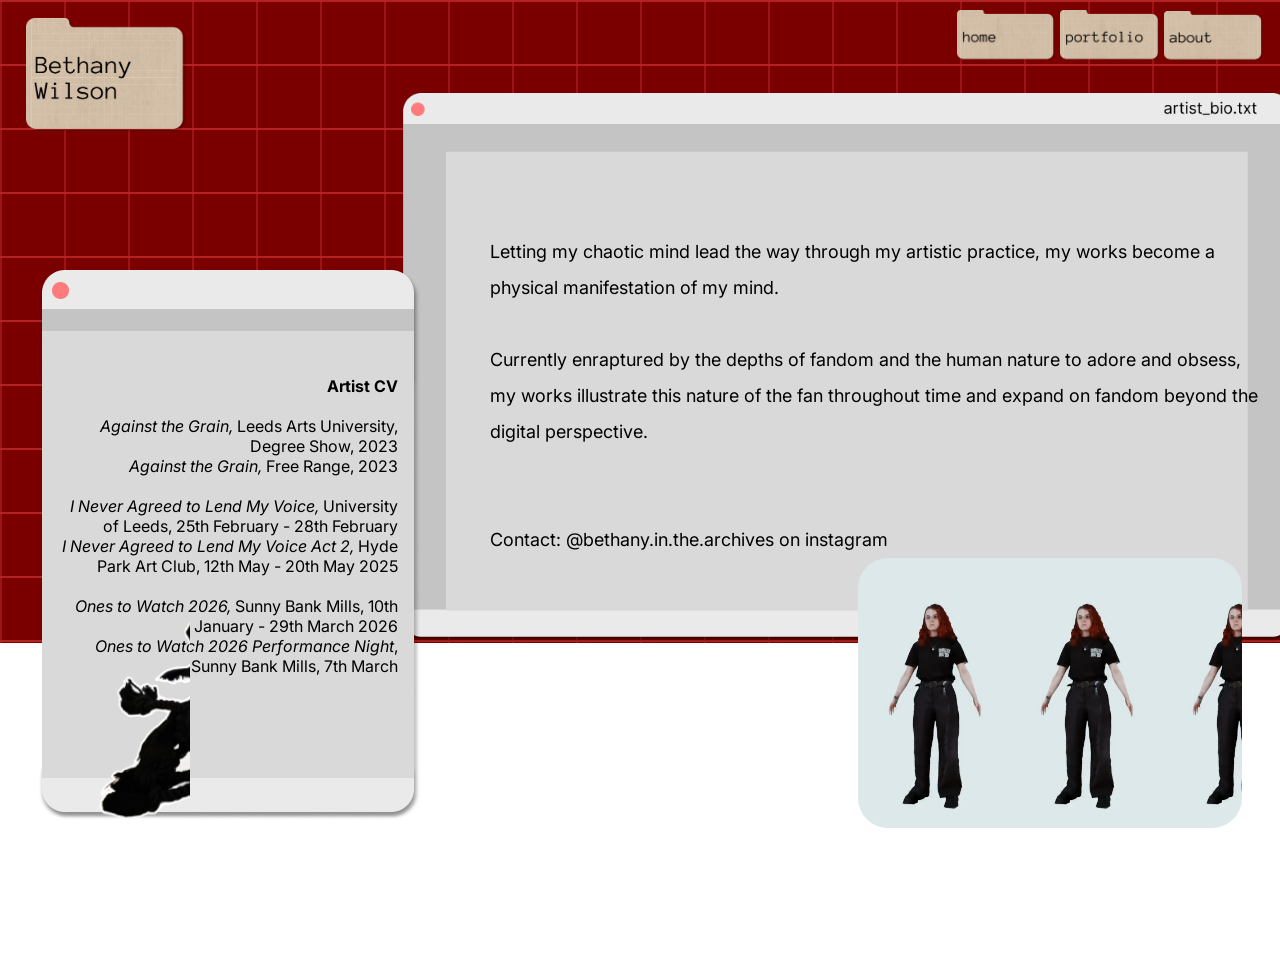
==== about.html @ c06c811c "portfolioformattings" ====
<!DOCTYPE html>
<html>
<head>
    <meta charset="utf=8">
    <meta http-equiv='X-UA-Compatible' content='IE=edge'>
    <title>About</title>
    <meta name="viewport" content="width=device-width, initial-scale=1">
    <link rel="stylesheet" type="text/css" media="screen" href="style.css">
	<script src="https://code.jquery.com/jquery-3.6.0.min.js"></script>
    <link rel="stylesheet" type="text/css" href="//fonts.googleapis.com/css?family=Inter"/>

	<script src="mouseFollowers.js" type="text/javascript"></script>
</head>
<body>
    <div id="container" style="height: 100%;">
        <div class="header" id="myHeader">
		    <nav id="navlinks"></nav>
		    <script>$(function(){$("#navlinks").load("nav.html");});</script>  
	    </div>
        <img id="backgrounds" src="assets/backgrounds/textbox.png">
        <img id="title" src="assets/title.png"> 
        <p id="artisttext">
            Letting my chaotic mind lead the way through my artistic practice, my works become a physical manifestation of my mind.  
            <br>
            <br>
            Currently enraptured by the depths of fandom and the human nature to adore and obsess, my works illustrate this nature of the fan throughout time and expand on fandom beyond the digital perspective. 
            <br>
            <br>
            <br>
            Contact: 
            @bethany.in.the.archives on instagram
        </p>
        <img id="cvbox" src="assets/backgrounds/box.png">
        <p id="cvtext"> 
            <strong> Artist CV </strong> <br><br>
            <em>Against the Grain,</em> Leeds Arts University, Degree Show, 2023 <br>
            <em>Against the Grain,</em> Free Range, 2023 <br>
            <br>
            <em>I Never Agreed to Lend My Voice,</em> University of Leeds, 25th February - 28th February<br>
            <em>I Never Agreed to Lend My Voice Act 2,</em> Hyde Park Art Club, 12th May - 20th May 2025<br>
            <br>
            <em>Ones to Watch 2026,</em> Sunny Bank Mills, 10th January - 29th March 2026<br>
            <em>Ones to Watch 2026 Performance Night</em>, Sunny Bank Mills, 7th March</p>
        <div class="card" style="background-image:url('assets/frontpagestickers/spin.gif'); top: 62%; left: 67%; width: 30%; height: 30%; background-size: contain;"></div>
        <div class="card" style="background-image:url('assets/stickers/sticker1.png'); top: 62%; left: 7%; max-width: 100px; "></div>
    </div>
</body>
    <script src="cards.js"></script>
</html>
---- style.css ----
body{
    padding: 0;
    margin: 0;
    cursor: url("assets/cursor.png"), pointer;
}
  
#container{
   background-color:#7A0000;
    background-image: linear-gradient(#b42323 .1em, transparent .1em), 
    linear-gradient(90deg, #9e1313 .1em, transparent .1em);
    background-size: 4em 4em;
    height: 105vh;
}

.card {
    width: 400px;
    height: 270px;
    background-size: cover;
    border-radius: 30px;
    cursor: grab;
    position: absolute;
    cursor: url("assets/claw.png"), pointer;
}

nav{
	width: 100%;
	text-align: right;
	color: #ffffff;
  cursor: url("assets/cursor.png"), pointer;
}

#navimage{
  width: 8%;
    cursor: url("assets/cursor.png"), pointer;
}

.header {
	padding: 10px 16px;
}

#backgrounds{
  width: 70%;
  margin-left: 400px;
  display: block;
}

#cvbox{
  display: block;
  margin-left: 3%;
  top: 30%;
  position: absolute;
}

#cvtext{
  position: absolute;
  top: 40%;
  left: 4.5%;
  width: 340px;
  text-align: right;
  font-family: "Inter";
  bottom: 0;
}

#portfolio{
  display: block;
	margin-left: 65%;
	margin-right: auto;
	width:70%;
	margin:auto; 
	text-align:center;
}



#title{
  top: 2%;
  left: 2%;
  position: absolute;
  width: 13%;
}

#artisttext{
  position: absolute;
  width: 60%;
  height: 80%;
  left: 490px;
  top: 24%;
  font-family: "Inter";
  font-size: large;
  line-height: 200%;
}

.portfolioImage{
  margin-top: 10px;
  cursor: url("assets/cursor.png"), pointer;
  text-align: center;
}

.grid{
	width: 60%;
  left: 19%;
  top: 200px;
  position: absolute;
  column-count: 3;
}

.row{
  display: block; 
}

@media only screen and (max-width: 600px) {
  .card {
    width: 0px;
    height: 0px;
  }

  #title{
    top: 0;
    width: 40%;
    cursor: url("assets/cursor.png"), pointer;

    position: absolute;
  }

  .nav{
    width: 30%;
    top: 90%;
  }
  #navimage{
    width:21%;
  }

  #title{
    width: 30%;
  }
}
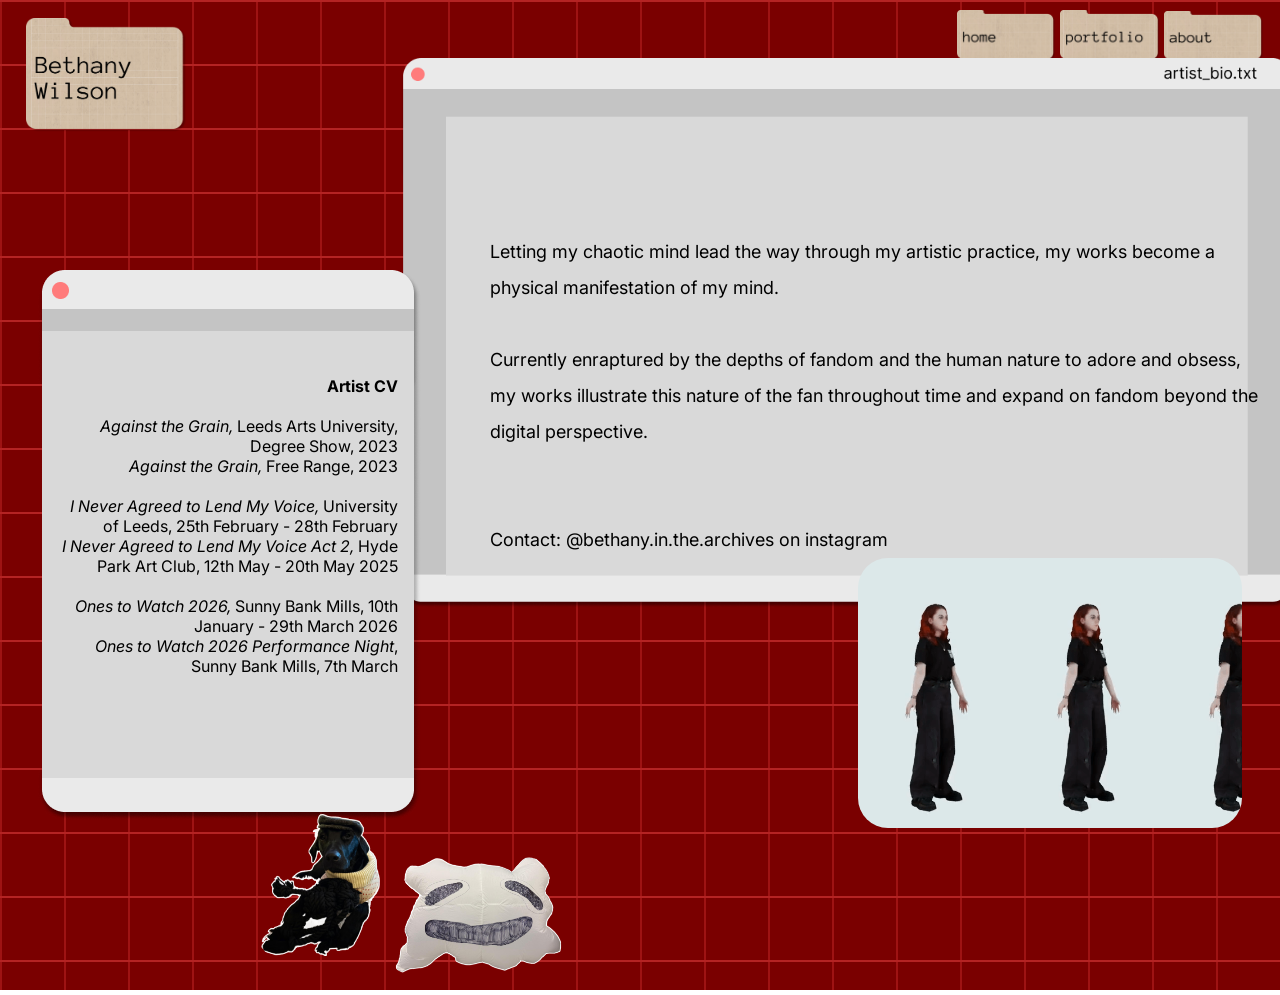
==== commit b90402b2: "tessst" ====
--- a/about.html
+++ b/about.html
@@ -12,7 +12,7 @@
 	<script src="mouseFollowers.js" type="text/javascript"></script>
 </head>
 <body>
-    <div id="container" style="height: 100%;">
+    <div id="container" style="height: 110vh;">
         <div class="header" id="myHeader">
 		    <nav id="navlinks"></nav>
 		    <script>$(function(){$("#navlinks").load("nav.html");});</script>  
@@ -42,7 +42,9 @@
             <em>Ones to Watch 2026,</em> Sunny Bank Mills, 10th January - 29th March 2026<br>
             <em>Ones to Watch 2026 Performance Night</em>, Sunny Bank Mills, 7th March</p>
         <div class="card" style="background-image:url('assets/frontpagestickers/spin.gif'); top: 62%; left: 67%; width: 30%; height: 30%; background-size: contain;"></div>
-        <div class="card" style="background-image:url('assets/stickers/sticker1.png'); top: 62%; left: 7%; max-width: 100px; "></div>
+        <div class="card" style="background-image:url('assets/stickers/sticker1.png'); top: 90%; left: 20%; width: 150x; height: 150px; background-size:contain; background-repeat: no-repeat; "></div>
+        <div class="card" style="background-image:url('assets/stickers/glorb.png'); top: 95%; left: 30%; width: 120x; height: 120px; background-size:contain; background-repeat: no-repeat; "></div>
+
     </div>
 </body>
     <script src="cards.js"></script>
--- a/style.css
+++ b/style.css
@@ -43,6 +43,7 @@
   width: 70%;
   margin-left: 400px;
   display: block;
+  margin-top: -35px;
 }
 
 #cvbox{
@@ -70,8 +71,6 @@
 	margin:auto; 
 	text-align:center;
 }
-
-
 
 #title{
   top: 2%;
@@ -103,11 +102,17 @@
   top: 200px;
   position: absolute;
   column-count: 3;
+  text-align: center;
 }
 
 .row{
   display: block; 
 }
+
+#mobileOnly{
+  opacity: 0%;
+}
+
 
 @media only screen and (max-width: 600px) {
   .card {
@@ -134,4 +139,36 @@
   #title{
     width: 30%;
   }
+
+  .grid{
+    width: 70%;
+    column-count: 1;
+    margin: auto;
+    margin-top: -12%;
+    margin-left: -20px;
+    background-color: #BEBEBE;
+    padding: 10px;
+    text-align: center;
+  }
+
+  #portfolio{
+    display: block;
+    height: 1000px;
+    width: 90%;
+    opacity: 0%;
+  }
+
+  .portfolioImage{
+    padding-bottom: 10px;
+  }
+
+  #mobileOnly{
+    position: absolute;
+    opacity: 100%;
+    top: 14%;
+    margin: auto;
+    left: 14.1%;
+    width: 76.2%;
+  }
+
 }
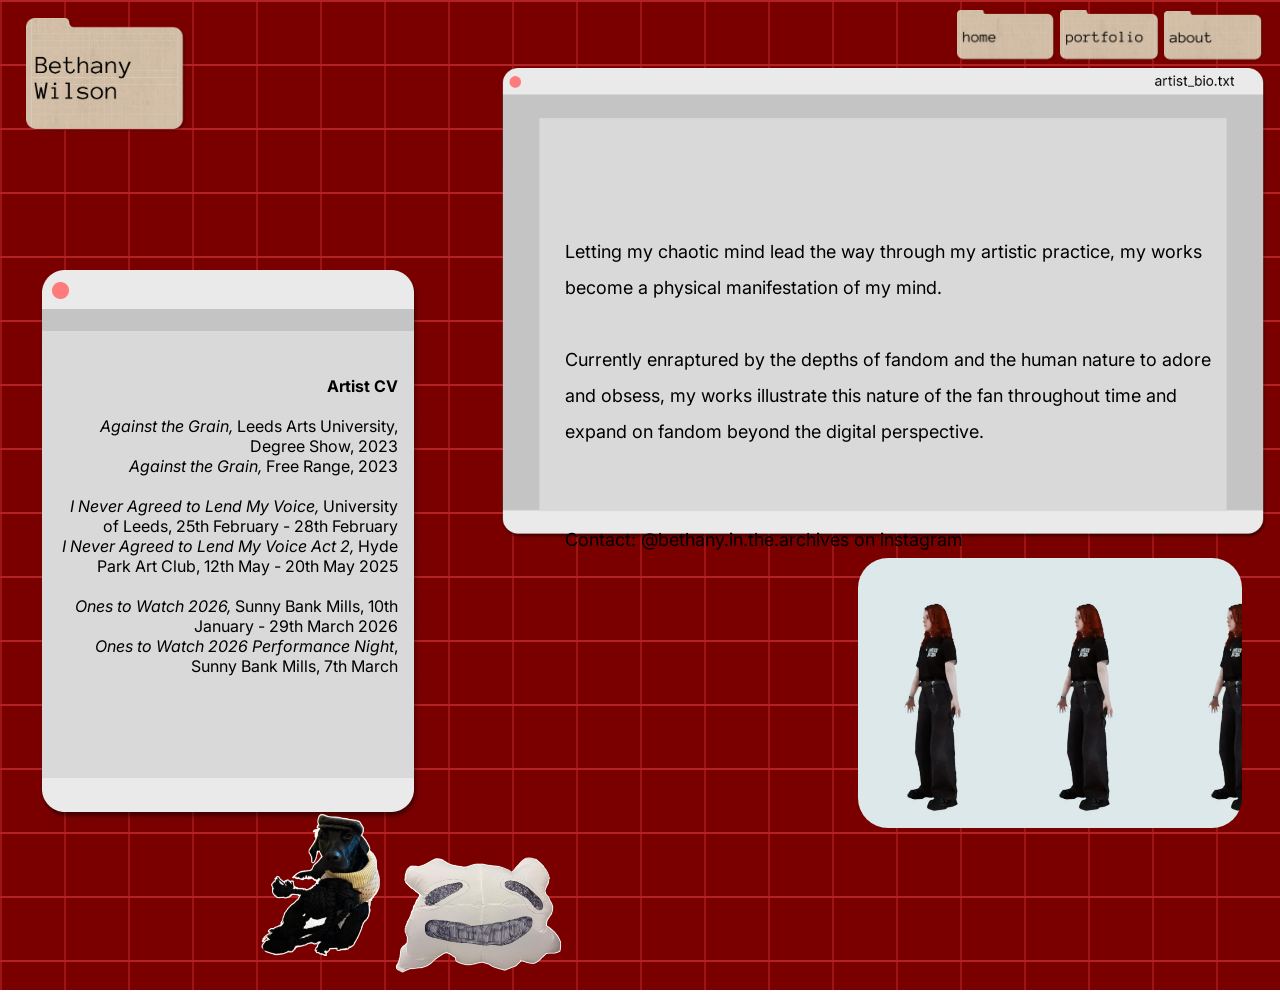
==== commit f00c999b: "favicon" ====
--- a/about.html
+++ b/about.html
@@ -8,6 +8,7 @@
     <link rel="stylesheet" type="text/css" media="screen" href="style.css">
 	<script src="https://code.jquery.com/jquery-3.6.0.min.js"></script>
     <link rel="stylesheet" type="text/css" href="//fonts.googleapis.com/css?family=Inter"/>
+	<link rel="icon" href="assets/favicon.png" type="image/png">
 
 	<script src="mouseFollowers.js" type="text/javascript"></script>
 </head>
@@ -40,7 +41,8 @@
             <em>I Never Agreed to Lend My Voice Act 2,</em> Hyde Park Art Club, 12th May - 20th May 2025<br>
             <br>
             <em>Ones to Watch 2026,</em> Sunny Bank Mills, 10th January - 29th March 2026<br>
-            <em>Ones to Watch 2026 Performance Night</em>, Sunny Bank Mills, 7th March</p>
+            <em>Ones to Watch 2026 Performance Night</em>, Sunny Bank Mills, 7th March
+        </p>
         <div class="card" style="background-image:url('assets/frontpagestickers/spin.gif'); top: 62%; left: 67%; width: 30%; height: 30%; background-size: contain;"></div>
         <div class="card" style="background-image:url('assets/stickers/sticker1.png'); top: 90%; left: 20%; width: 150x; height: 150px; background-size:contain; background-repeat: no-repeat; "></div>
         <div class="card" style="background-image:url('assets/stickers/glorb.png'); top: 95%; left: 30%; width: 120x; height: 120px; background-size:contain; background-repeat: no-repeat; "></div>
--- a/style.css
+++ b/style.css
@@ -40,10 +40,10 @@
 }
 
 #backgrounds{
-  width: 70%;
-  margin-left: 400px;
+  width: 60%;
+  margin-left: 500px;
   display: block;
-  margin-top: -35px;
+  margin-top: -25px;
 }
 
 #cvbox{
@@ -81,9 +81,9 @@
 
 #artisttext{
   position: absolute;
-  width: 60%;
+  width: 53%;
   height: 80%;
-  left: 490px;
+  left: 565px;
   top: 24%;
   font-family: "Inter";
   font-size: large;
@@ -144,7 +144,7 @@
     width: 70%;
     column-count: 1;
     margin: auto;
-    margin-top: -12%;
+    margin-top: -50px;
     margin-left: -20px;
     background-color: #BEBEBE;
     padding: 10px;
@@ -159,13 +159,14 @@
   }
 
   .portfolioImage{
-    padding-bottom: 10px;
+    padding-bottom: 15px;
+    width: 70%;
   }
 
   #mobileOnly{
     position: absolute;
     opacity: 100%;
-    top: 14%;
+    top: 110px;
     margin: auto;
     left: 14.1%;
     width: 76.2%;
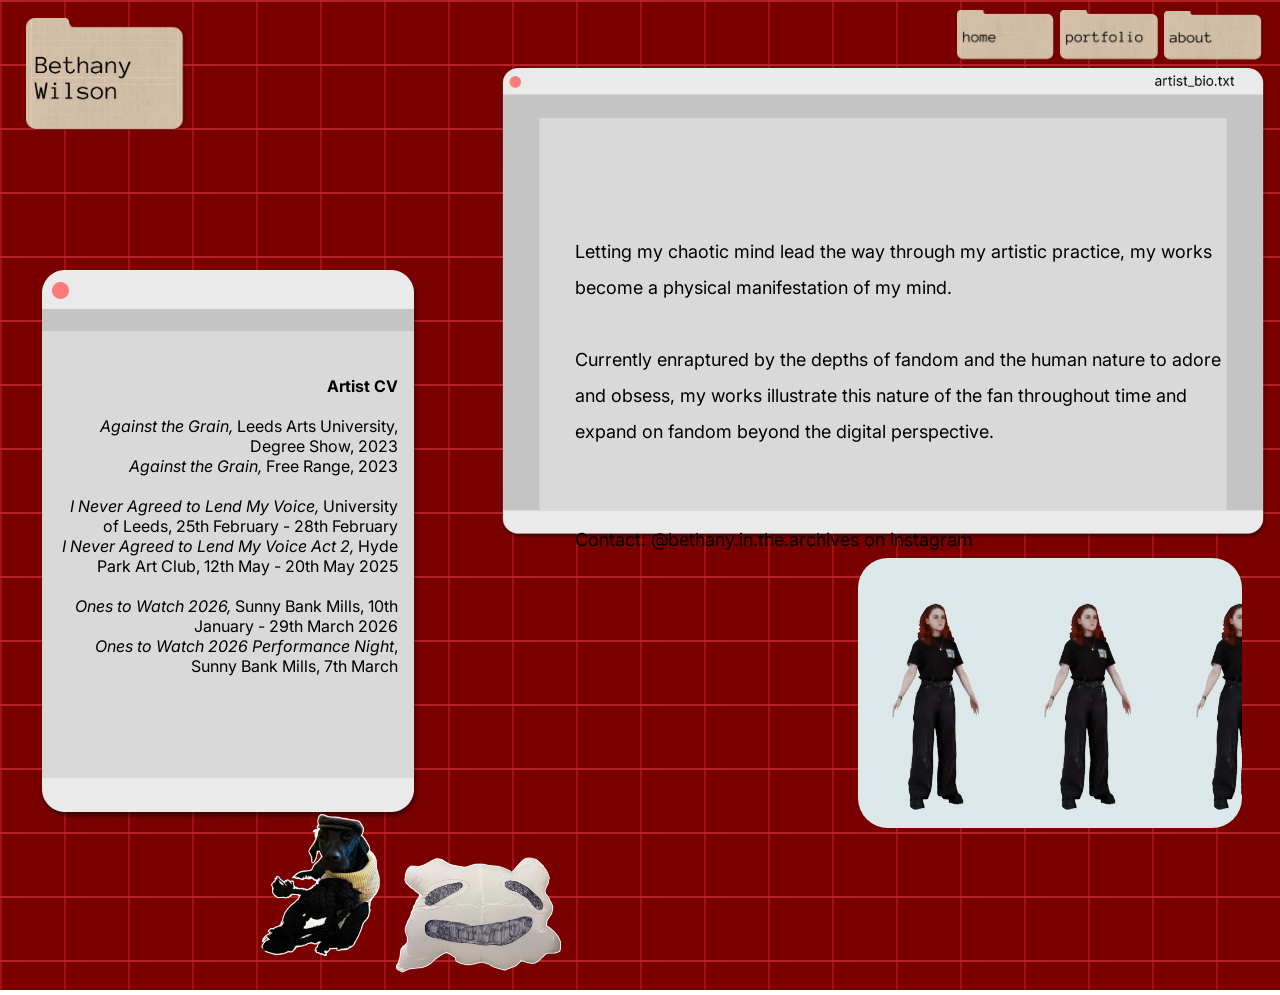
==== commit 15e0845d: "bigmovers" ====
--- a/about.html
+++ b/about.html
@@ -46,7 +46,6 @@
         <div class="card" style="background-image:url('assets/frontpagestickers/spin.gif'); top: 62%; left: 67%; width: 30%; height: 30%; background-size: contain;"></div>
         <div class="card" style="background-image:url('assets/stickers/sticker1.png'); top: 90%; left: 20%; width: 150x; height: 150px; background-size:contain; background-repeat: no-repeat; "></div>
         <div class="card" style="background-image:url('assets/stickers/glorb.png'); top: 95%; left: 30%; width: 120x; height: 120px; background-size:contain; background-repeat: no-repeat; "></div>
-
     </div>
 </body>
     <script src="cards.js"></script>
--- a/style.css
+++ b/style.css
@@ -30,6 +30,9 @@
   cursor: url("assets/cursor.png"), pointer;
 }
 
+p{
+  font-family: "Inter";}
+
 #navimage{
   width: 8%;
     cursor: url("assets/cursor.png"), pointer;
@@ -61,6 +64,7 @@
   text-align: right;
   font-family: "Inter";
   bottom: 0;
+  color: black;
 }
 
 #portfolio{
@@ -83,7 +87,7 @@
   position: absolute;
   width: 53%;
   height: 80%;
-  left: 565px;
+  left: 575px;
   top: 24%;
   font-family: "Inter";
   font-size: large;
@@ -91,7 +95,7 @@
 }
 
 .portfolioImage{
-  margin-top: 10px;
+  margin-top: 40px;
   cursor: url("assets/cursor.png"), pointer;
   text-align: center;
 }
@@ -113,8 +117,51 @@
   opacity: 0%;
 }
 
-
-@media only screen and (max-width: 600px) {
+#subheading{
+  margin-left:3%;
+  display: block;
+  width: 13%;
+}
+
+#performances{
+  display:block;
+  position: inherit;
+  column-count: 4;
+  margin: auto;
+  background-image: linear-gradient(#FFFFFF 0%, #FFFFFF 7%, #D9D9D9 7%, #D9D9D9 20%, #D9D9D9 93%, #FFFFFF 93% );
+  border-radius: 30px;
+  padding: 2%;
+}
+
+#performanceimg{
+  padding: 5%;
+  padding-top: 16%;
+  padding-bottom: 5%;
+  width: 300px;
+}#performanceimg:active,
+#performanceimg:focus{
+    width: 600px;
+    position: fixed;
+    top:  40%;
+    left: 50%;
+    z-index: 9999;
+    transform: translate(-50%, -50%);
+    background-color: rgba(0,0,0,0.7);
+    padding-left: 40%;
+    padding-right: 40%;
+    padding-bottom: 20%;
+    padding-top: 30%;
+    object-fit: contain;
+    margin: auto;
+}
+
+#ellipse{
+  padding-left: 19%;
+  position: absolute;
+  padding-top: 0.6%;
+}
+
+@media only screen and (max-width: 700px) {
   .card {
     width: 0px;
     height: 0px;
@@ -122,12 +169,10 @@
 
   #title{
     top: 0;
-    width: 40%;
+    width: 30%;
     cursor: url("assets/cursor.png"), pointer;
-
-    position: absolute;
-  }
-
+    position: absolute;
+  }
   .nav{
     width: 30%;
     top: 90%;
@@ -136,8 +181,10 @@
     width:21%;
   }
 
-  #title{
-    width: 30%;
+  #ellipse{
+    padding-left: 9.5%;
+    position: absolute;
+    padding-top: 0.8%;
   }
 
   .grid{
@@ -146,9 +193,10 @@
     margin: auto;
     margin-top: -50px;
     margin-left: -20px;
-    background-color: #BEBEBE;
     padding: 10px;
     text-align: center;
+    background-image: linear-gradient(#FFFFFF 0%, #FFFFFF 2%, #D9D9D9 2%, #D9D9D9 20%, #D9D9D9 98%, #FFFFFF 98% );
+    border-radius: 30px;
   }
 
   #portfolio{
@@ -161,6 +209,8 @@
   .portfolioImage{
     padding-bottom: 15px;
     width: 70%;
+    padding-top: 10px;
+    
   }
 
   #mobileOnly{
@@ -171,5 +221,41 @@
     left: 14.1%;
     width: 76.2%;
   }
+  #artisttext{
+    margin: auto;
+    position: absolute;
+    left: 16%;
+    top: 17%;
+    width: 75%;
+  }
+  
+  #backgrounds{
+    margin: auto;
+    height: 40vh;
+    width: 80%;
+  }
+
+  #performances{
+    display:block;
+    position: inherit;
+    column-count: 1;
+    margin: auto;
+    background-image: linear-gradient(#FFFFFF 0%, #FFFFFF 1.5%, #D9D9D9 1.5%, #D9D9D9 20%, #D9D9D9 98.5%, #FFFFFF 98.5% );
+    border-radius: 20px;
+    padding: 8%;
+  }
+
+  #performanceimg{
+    padding: 2%;
+    padding-bottom: 1%;
+    width: 100%;
+    margin-left: -2%;
+  }
+
+  #subheading{
+    margin-left:3%;
+    display: block;
+    width: 25%;
+  }
 
 }
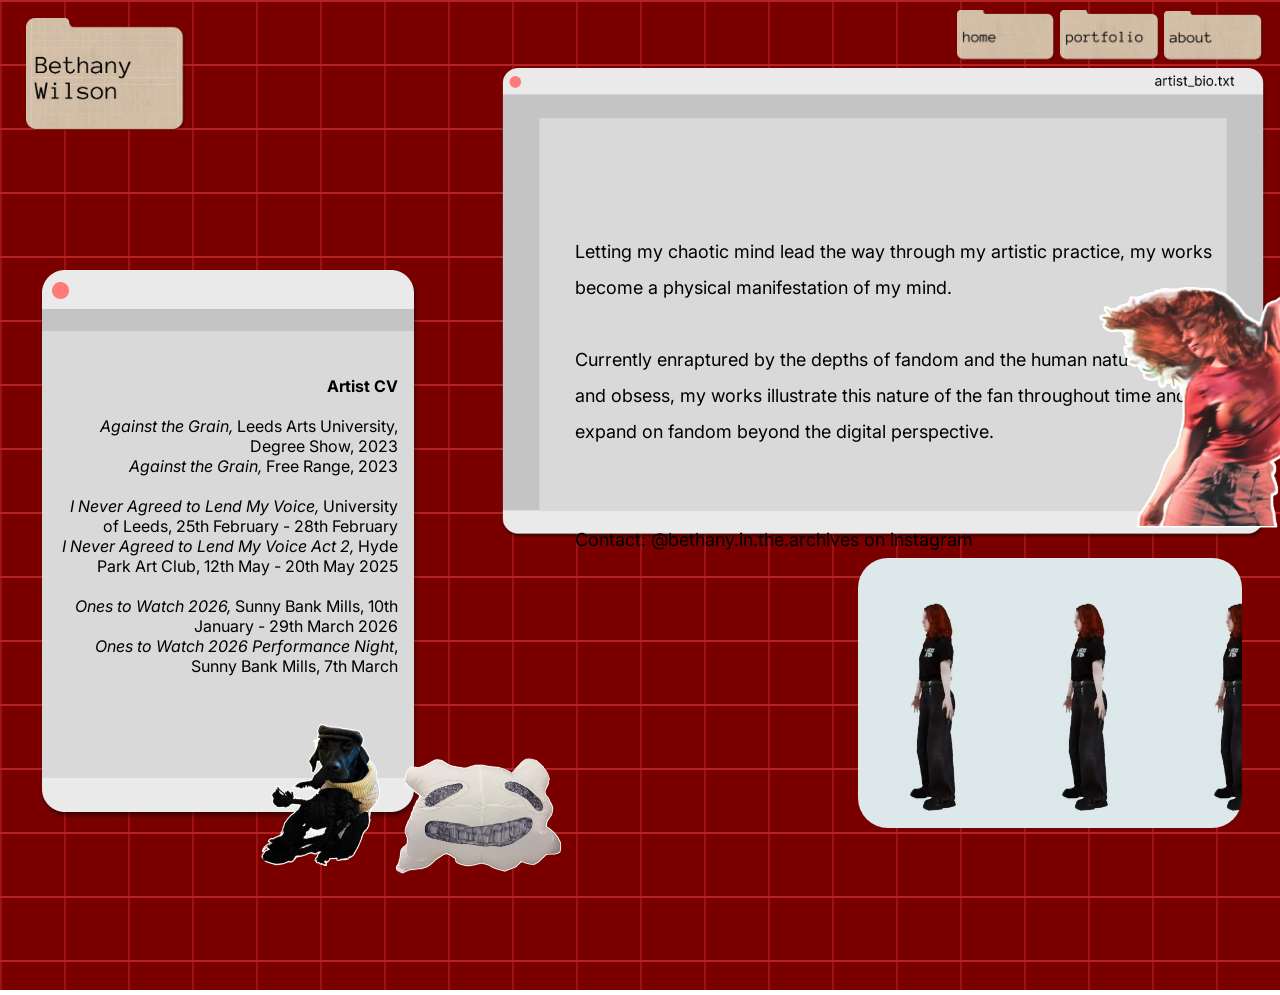
==== commit a502573a: "test" ====
--- a/about.html
+++ b/about.html
@@ -18,7 +18,7 @@
 		    <nav id="navlinks"></nav>
 		    <script>$(function(){$("#navlinks").load("nav.html");});</script>  
 	    </div>
-        <img id="backgrounds" src="assets/backgrounds/textbox.png">
+        <img class="aboutimg" src="assets/backgrounds/textbox.png">
         <img id="title" src="assets/title.png"> 
         <p id="artisttext">
             Letting my chaotic mind lead the way through my artistic practice, my works become a physical manifestation of my mind.  
@@ -43,9 +43,10 @@
             <em>Ones to Watch 2026,</em> Sunny Bank Mills, 10th January - 29th March 2026<br>
             <em>Ones to Watch 2026 Performance Night</em>, Sunny Bank Mills, 7th March
         </p>
+        <div class="card" style="background-image:url('/assets/stickers/dancey.png'); top: 30%; left: 85%; width: 300px; object-fit: contain; background-size:contain; background-repeat: no-repeat;"></div>        </div>   
         <div class="card" style="background-image:url('assets/frontpagestickers/spin.gif'); top: 62%; left: 67%; width: 30%; height: 30%; background-size: contain;"></div>
-        <div class="card" style="background-image:url('assets/stickers/sticker1.png'); top: 90%; left: 20%; width: 150x; height: 150px; background-size:contain; background-repeat: no-repeat; "></div>
-        <div class="card" style="background-image:url('assets/stickers/glorb.png'); top: 95%; left: 30%; width: 120x; height: 120px; background-size:contain; background-repeat: no-repeat; "></div>
+        <div class="card" style="background-image:url('assets/stickers/sticker1.png'); top: 80%; left: 20%; width: 150x; height: 150px; background-size:contain; background-repeat: no-repeat; "></div>
+        <div class="card" style="background-image:url('assets/stickers/glorb.png'); top: 84%; left: 30%; width: 120x; height: 120px; background-size:contain; background-repeat: no-repeat; "></div>
     </div>
 </body>
     <script src="cards.js"></script>
--- a/style.css
+++ b/style.css
@@ -49,6 +49,13 @@
   margin-top: -25px;
 }
 
+.aboutimg {
+  width: 60%;
+  margin-left: 500px;
+  display: block;
+  margin-top: -25px;
+  }
+
 #cvbox{
   display: block;
   margin-left: 3%;
@@ -92,6 +99,17 @@
   font-family: "Inter";
   font-size: large;
   line-height: 200%;
+}
+
+#ytvid{
+  position: absolute;
+  display: block;
+  left: 60%;
+  top: 63%;
+  width: 35%;
+  height: 45%;
+  object-fit: contain;
+
 }
 
 .portfolioImage{
@@ -166,6 +184,11 @@
     width: 0px;
     height: 0px;
   }
+  .aboutimg {
+    margin: auto;
+    height: 50.5vh;
+    width: 80%;
+  }
 
   #title{
     top: 0;
@@ -221,12 +244,13 @@
     left: 14.1%;
     width: 76.2%;
   }
+
   #artisttext{
     margin: auto;
     position: absolute;
     left: 16%;
     top: 17%;
-    width: 75%;
+    width: 70%;
   }
   
   #backgrounds{
@@ -258,4 +282,33 @@
     width: 25%;
   }
 
+  #ytvid{
+    position: inherit;
+    display: block;
+    padding: 5%;
+    margin-left: 1%;
+    width: 90%;
+    height: 30vh;
+    object-fit: contain;
+  }
+
+  #cvbox{
+    display: block;
+    margin-left: 3%;
+    top: 40%;
+    position: inherit;
+  }
+
+  #cvtext{
+    position: absolute;
+    top: 60%;
+    left: 4.5%;
+    width: 55%;
+    text-align: right;
+    font-family: "Inter";
+    bottom: 0;
+    color: black;
+  }
+
+
 }
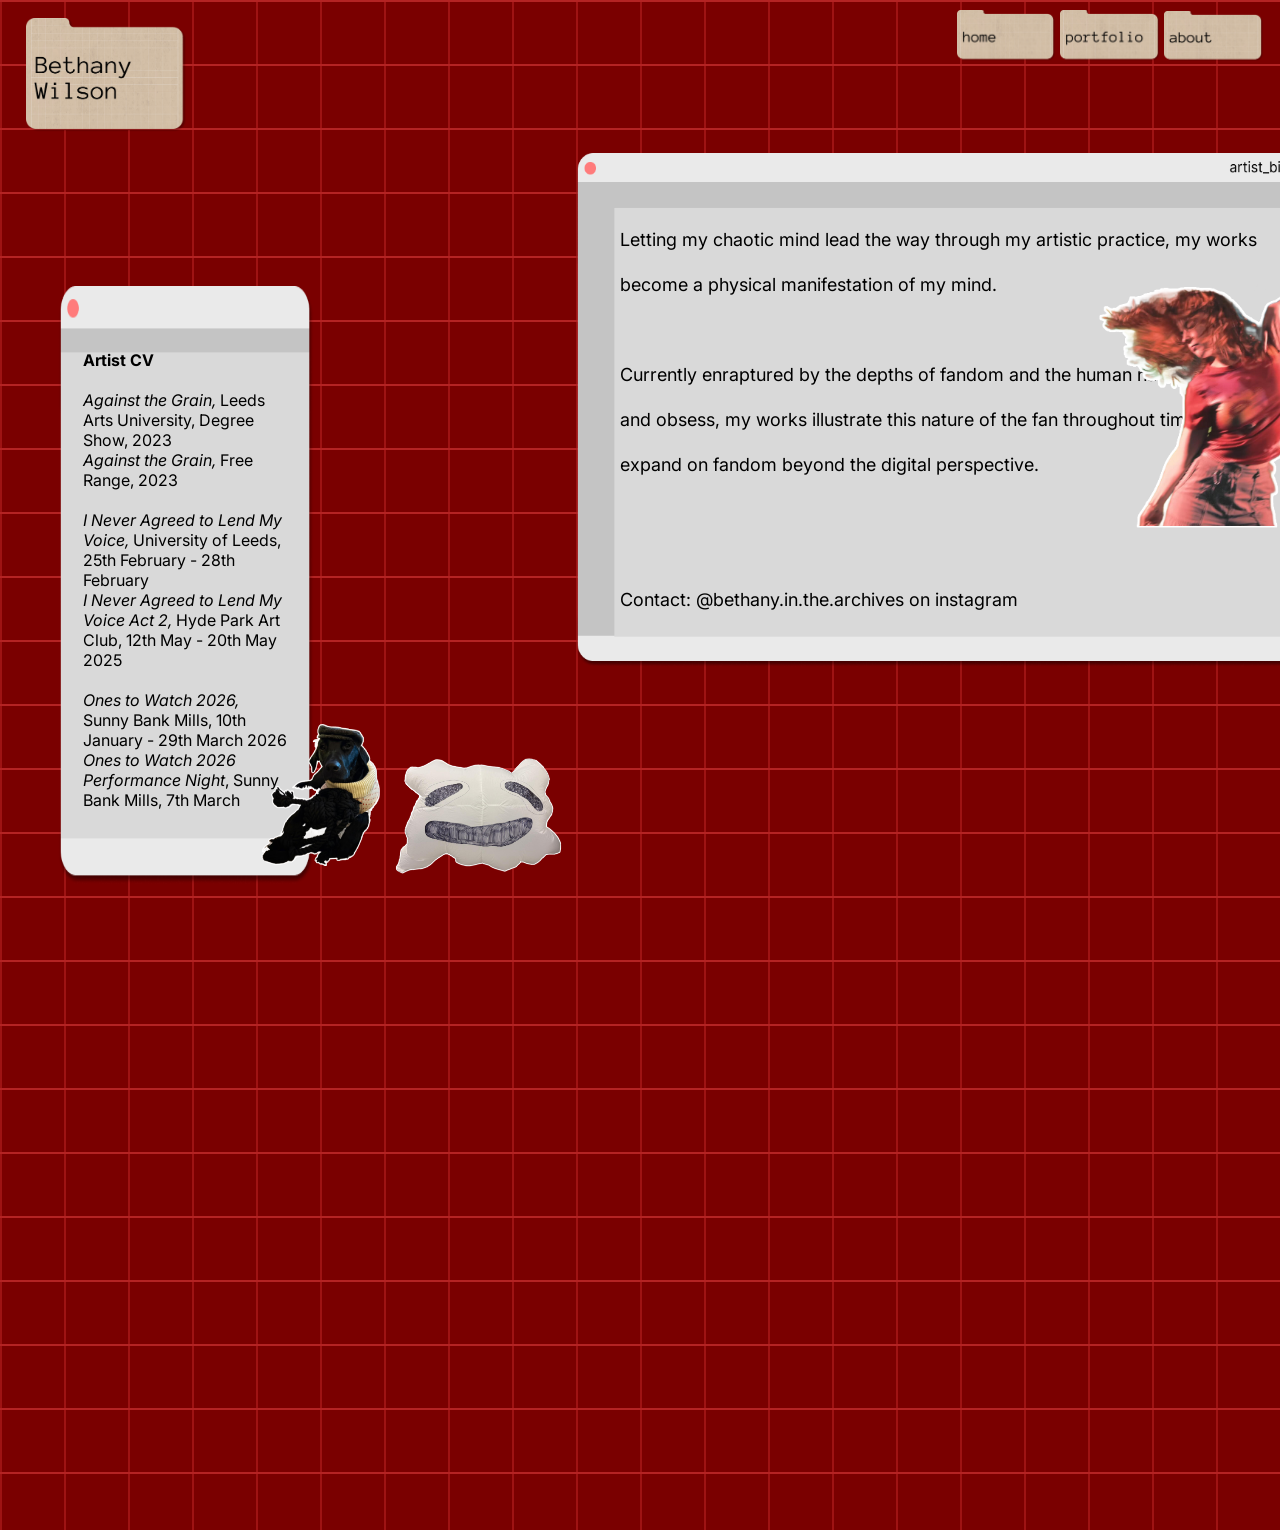
==== commit 5f843583: "about" ====
--- a/about.html
+++ b/about.html
@@ -13,12 +13,12 @@
 	<script src="mouseFollowers.js" type="text/javascript"></script>
 </head>
 <body>
-    <div id="container" style="height: 110vh;">
+    <div id="container" style="height: 170vh;">
         <div class="header" id="myHeader">
 		    <nav id="navlinks"></nav>
 		    <script>$(function(){$("#navlinks").load("nav.html");});</script>  
 	    </div>
-        <img class="aboutimg" src="assets/backgrounds/textbox.png">
+       
         <img id="title" src="assets/title.png"> 
         <p id="artisttext">
             Letting my chaotic mind lead the way through my artistic practice, my works become a physical manifestation of my mind.  
@@ -31,9 +31,8 @@
             Contact: 
             @bethany.in.the.archives on instagram
         </p>
-        <img id="cvbox" src="assets/backgrounds/box.png">
         <p id="cvtext"> 
-            <strong> Artist CV </strong> <br><br>
+            <strong> Artist CV &nbsp;&nbsp;</strong> <br><br>
             <em>Against the Grain,</em> Leeds Arts University, Degree Show, 2023 <br>
             <em>Against the Grain,</em> Free Range, 2023 <br>
             <br>
@@ -44,8 +43,7 @@
             <em>Ones to Watch 2026 Performance Night</em>, Sunny Bank Mills, 7th March
         </p>
         <div class="card" style="background-image:url('/assets/stickers/dancey.png'); top: 30%; left: 85%; width: 300px; object-fit: contain; background-size:contain; background-repeat: no-repeat;"></div>        </div>   
-        <div class="card" style="background-image:url('assets/frontpagestickers/spin.gif'); top: 62%; left: 67%; width: 30%; height: 30%; background-size: contain;"></div>
-        <div class="card" style="background-image:url('assets/stickers/sticker1.png'); top: 80%; left: 20%; width: 150x; height: 150px; background-size:contain; background-repeat: no-repeat; "></div>
+       <div class="card" style="background-image:url('assets/stickers/sticker1.png'); top: 80%; left: 20%; width: 150x; height: 150px; background-size:contain; background-repeat: no-repeat; "></div>
         <div class="card" style="background-image:url('assets/stickers/glorb.png'); top: 84%; left: 30%; width: 120x; height: 120px; background-size:contain; background-repeat: no-repeat; "></div>
     </div>
 </body>
--- a/style.css
+++ b/style.css
@@ -65,13 +65,17 @@
 
 #cvtext{
   position: absolute;
-  top: 40%;
+  top: 30%;
+  padding: 2%;
+  padding-top: 5%;
   left: 4.5%;
-  width: 340px;
-  text-align: right;
+  width: 16%;
+  text-align: left;
   font-family: "Inter";
   bottom: 0;
   color: black;
+  background-image: url(assets/backgrounds/box.png);
+  background-repeat: round;
 }
 
 #portfolio{
@@ -93,12 +97,31 @@
 #artisttext{
   position: absolute;
   width: 53%;
-  height: 80%;
+  height: 50%;
   left: 575px;
-  top: 24%;
+  top: 15%;
+  padding-top: 5%;
+  padding-left: 3.5%;
+  padding-right: 3.5%;
   font-family: "Inter";
   font-size: large;
-  line-height: 200%;
+  line-height: 250%;
+  background-image: url(assets/backgrounds/textbox.png);
+  background-repeat:round;
+}
+
+#text{
+  position: absolute;
+  width: 53%;
+  height: 50%;
+  left: 575px;
+  top: 15%;
+  padding-top: 5%;
+  padding-left: 3.5%;
+  padding-right: 3.5%;
+  font-family: "Inter";
+  font-size: large;
+  line-height: 250%;
 }
 
 #ytvid{
@@ -109,7 +132,6 @@
   width: 35%;
   height: 45%;
   object-fit: contain;
-
 }
 
 .portfolioImage{
@@ -174,9 +196,19 @@
 }
 
 #ellipse{
-  padding-left: 19%;
-  position: absolute;
-  padding-top: 0.6%;
+  padding-left: 20%;
+  position: absolute;
+  padding-top: 2%;
+  width: 2%;
+  display: flex;
+}
+
+#long{
+  width: 40vh;
+  height: 25vw; 
+  object-fit: contain;
+  top: 25vh;
+  left: 10vw;
 }
 
 @media only screen and (max-width: 700px) {
@@ -184,10 +216,13 @@
     width: 0px;
     height: 0px;
   }
-  .aboutimg {
-    margin: auto;
-    height: 50.5vh;
+
+  #long{
     width: 80%;
+    height: 60%; 
+    object-fit: fill;
+    top: 13%;
+    left: 3%;
   }
 
   #title{
@@ -208,6 +243,57 @@
     padding-left: 9.5%;
     position: absolute;
     padding-top: 0.8%;
+  }
+
+
+  #portfolio{
+    display: block;
+    height: 1000px;
+    width: 90%;
+    opacity: 0%;
+  }
+
+  .portfolioImage{
+    padding-bottom: 15px;
+    width: 70%;
+    padding-top: 10px;
+    
+  }
+
+  #mobileOnly{
+    position: absolute;
+    opacity: 100%;
+    top: 110px;
+    margin: auto;
+    left: 14.1%;
+    width: 76.2%;
+  }
+
+  #artisttext{
+    margin: auto;
+    left: 1%;
+    top: 13%;
+    width: 90%;
+    height: 70%;
+    background-image: linear-gradient(#FFFFFF 0%, #FFFFFF 5%, #D9D9D9 5%, #D9D9D9 20%, #D9D9D9 95%, #FFFFFF 95% );
+    padding: 2%;
+    padding-top: 9%;
+    border-radius: 30px;
+    line-height: 180%;
+    object-fit: contain;
+  }
+
+  #text{
+    margin: auto;
+    left: 3%;
+    top: 13%;
+    width: 90%;
+  }
+
+  #backgrounds{
+    margin: auto;
+    height: 40vh;
+    width: 80%;
   }
 
   .grid{
@@ -222,43 +308,6 @@
     border-radius: 30px;
   }
 
-  #portfolio{
-    display: block;
-    height: 1000px;
-    width: 90%;
-    opacity: 0%;
-  }
-
-  .portfolioImage{
-    padding-bottom: 15px;
-    width: 70%;
-    padding-top: 10px;
-    
-  }
-
-  #mobileOnly{
-    position: absolute;
-    opacity: 100%;
-    top: 110px;
-    margin: auto;
-    left: 14.1%;
-    width: 76.2%;
-  }
-
-  #artisttext{
-    margin: auto;
-    position: absolute;
-    left: 16%;
-    top: 17%;
-    width: 70%;
-  }
-  
-  #backgrounds{
-    margin: auto;
-    height: 40vh;
-    width: 80%;
-  }
-
   #performances{
     display:block;
     position: inherit;
@@ -274,7 +323,18 @@
     padding-bottom: 1%;
     width: 100%;
     margin-left: -2%;
-  }
+    position: inherit;
+  }#performanceimg:active,
+#performanceimg:focus{
+    position:inherit;
+    padding: 2%;
+    width: 100%;
+    background-color: rgba(0, 0, 0, 0);
+    height: 100%;
+    display: flex;
+    z-index: -1;
+    transform: translate(-2%, 0%);
+}
 
   #subheading{
     margin-left:3%;
@@ -300,15 +360,26 @@
   }
 
   #cvtext{
-    position: absolute;
-    top: 60%;
-    left: 4.5%;
-    width: 55%;
+    position: relative;
+    left: 6%;
     text-align: right;
     font-family: "Inter";
-    bottom: 0;
     color: black;
-  }
-
-
+    width: 85%;
+    height: 40%;
+    top:46%;
+    background-image: linear-gradient(#FFFFFF 0%, #FFFFFF 5%, #D9D9D9 5%, #D9D9D9 20%, #D9D9D9 95%, #FFFFFF 95% );
+    padding: 2%;
+    padding-top: 0.5%;
+    border-radius: 30px;
+    line-height: 180%;
+    padding-right:4%;
+    object-fit: contain;
+  }
+
+  .aboutimg {
+    margin: auto;
+    height: 70vh;
+    width: 90%;
+  }
 }
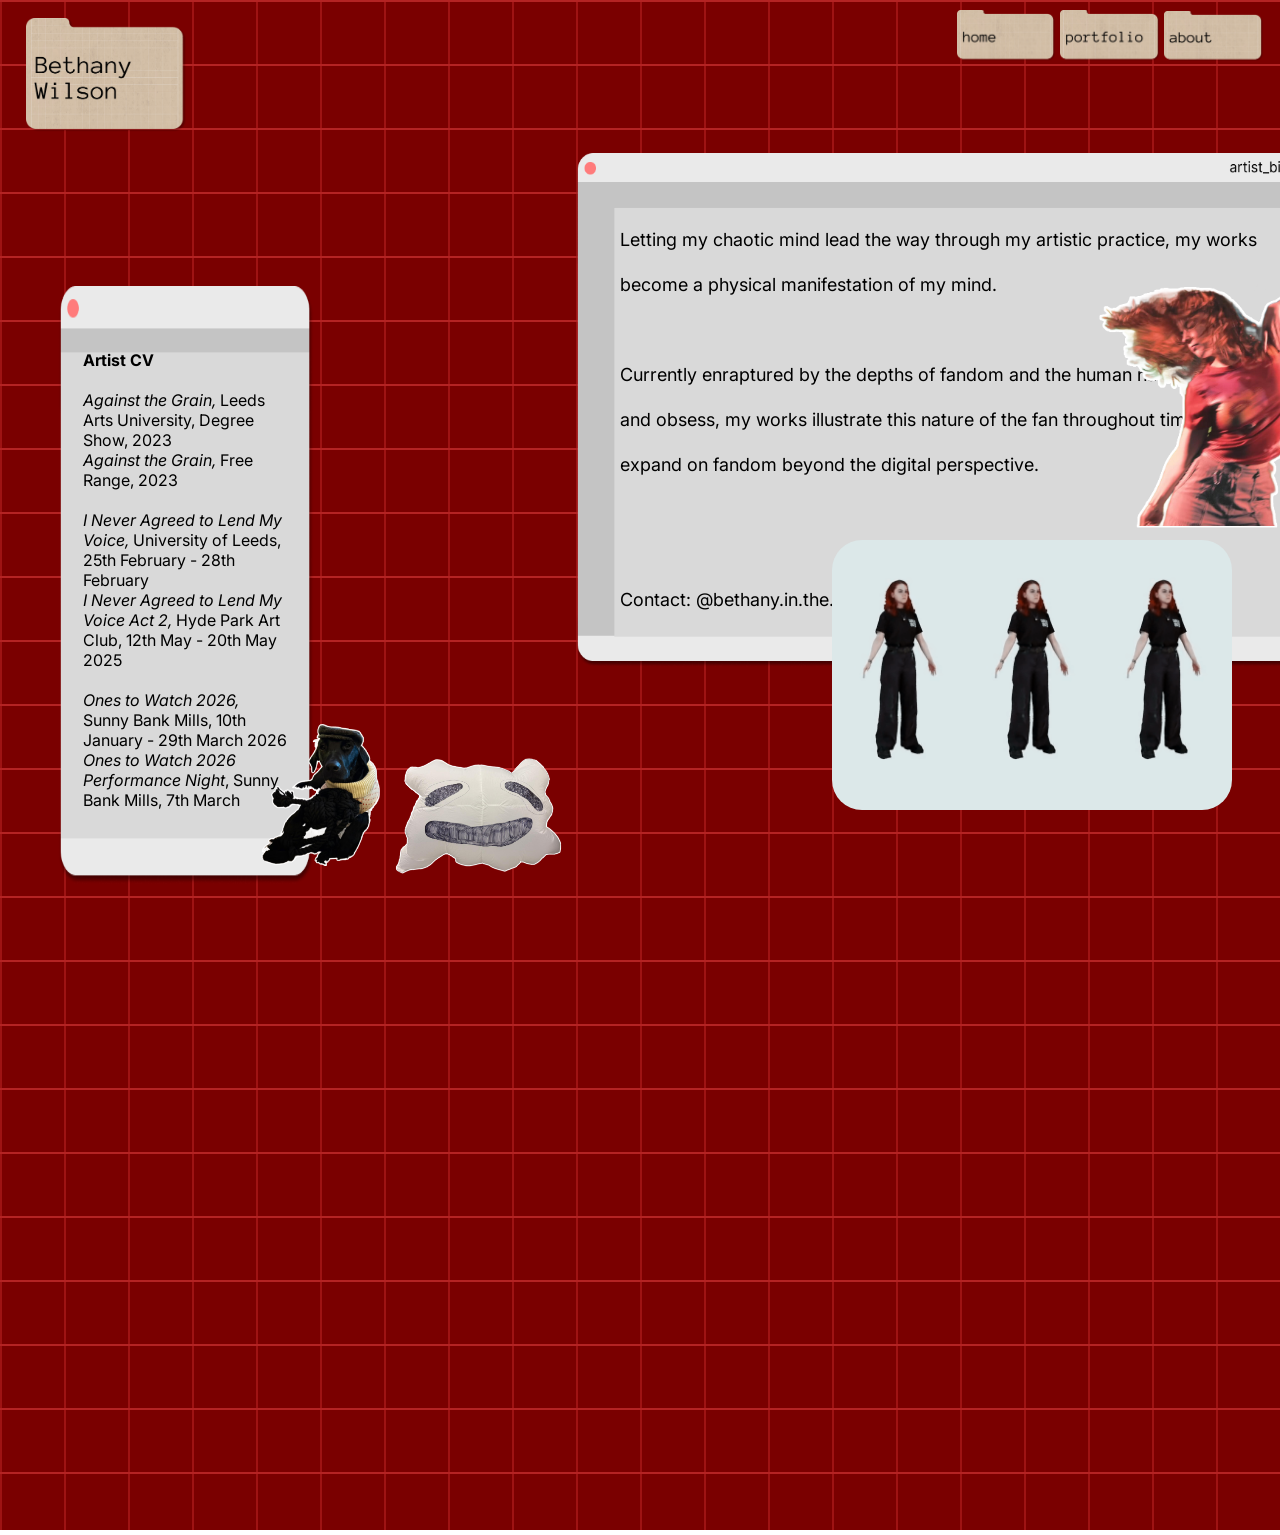
==== commit 82d2848f: "nospin" ====
--- a/about.html
+++ b/about.html
@@ -43,7 +43,8 @@
             <em>Ones to Watch 2026 Performance Night</em>, Sunny Bank Mills, 7th March
         </p>
         <div class="card" style="background-image:url('/assets/stickers/dancey.png'); top: 30%; left: 85%; width: 300px; object-fit: contain; background-size:contain; background-repeat: no-repeat;"></div>        </div>   
-       <div class="card" style="background-image:url('assets/stickers/sticker1.png'); top: 80%; left: 20%; width: 150x; height: 150px; background-size:contain; background-repeat: no-repeat; "></div>
+        <div class="card" style="background-image:url('assets/stickers/sticker1.png'); top: 80%; left: 20%; width: 150x; height: 150px; background-size:contain; background-repeat: no-repeat; "></div>
+        <div class="card" style="background-image:url('assets/frontpagestickers/spin.gif'); top: 60%; left: 65%; background-size:33%"></div>
         <div class="card" style="background-image:url('assets/stickers/glorb.png'); top: 84%; left: 30%; width: 120x; height: 120px; background-size:contain; background-repeat: no-repeat; "></div>
     </div>
 </body>
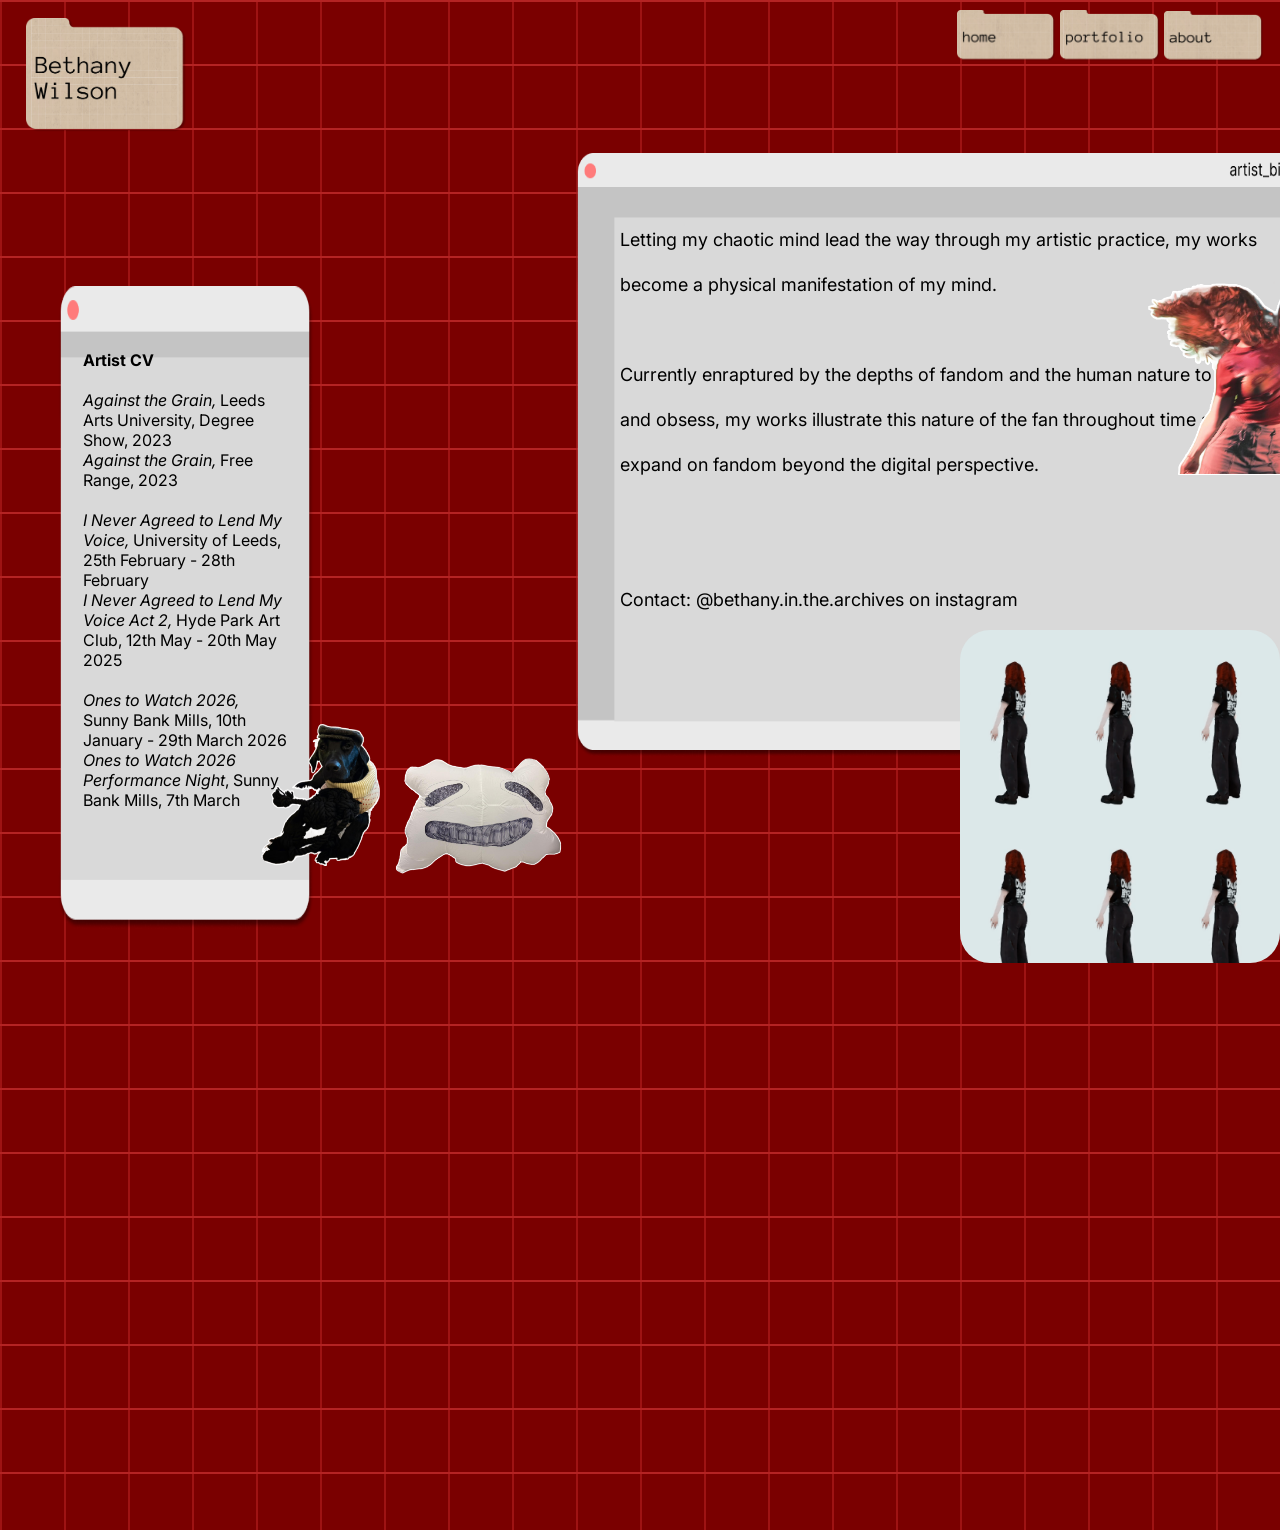
==== commit 74f2fa6f: "fitpage" ====
--- a/about.html
+++ b/about.html
@@ -42,9 +42,9 @@
             <em>Ones to Watch 2026,</em> Sunny Bank Mills, 10th January - 29th March 2026<br>
             <em>Ones to Watch 2026 Performance Night</em>, Sunny Bank Mills, 7th March
         </p>
-        <div class="card" style="background-image:url('/assets/stickers/dancey.png'); top: 30%; left: 85%; width: 300px; object-fit: contain; background-size:contain; background-repeat: no-repeat;"></div>        </div>   
-        <div class="card" style="background-image:url('assets/stickers/sticker1.png'); top: 80%; left: 20%; width: 150x; height: 150px; background-size:contain; background-repeat: no-repeat; "></div>
-        <div class="card" style="background-image:url('assets/frontpagestickers/spin.gif'); top: 60%; left: 65%; background-size:33%"></div>
+        <div class="card" style="background-image:url('/assets/stickers/dancey.png'); top: 30%; left: 89%; width: 200px; object-fit: contain; background-size:contain; background-repeat: no-repeat;"></div>        </div>   
+        <div class="card" style="background-image:url('assets/stickers/sticker1.png'); top: 80%; left: 20%; width: 150px; height: 150px; background-size:contain; background-repeat: no-repeat; "></div>
+        <div class="card" style="background-image:url('assets/frontpagestickers/spin.gif'); top: 70%; left: 75%; background-size:33%"></div>
         <div class="card" style="background-image:url('assets/stickers/glorb.png'); top: 84%; left: 30%; width: 120x; height: 120px; background-size:contain; background-repeat: no-repeat; "></div>
     </div>
 </body>
--- a/style.css
+++ b/style.css
@@ -14,8 +14,8 @@
 }
 
 .card {
-    width: 400px;
-    height: 270px;
+    width: 25vw;
+    height: 37vh;
     background-size: cover;
     border-radius: 30px;
     cursor: grab;
@@ -74,8 +74,10 @@
   font-family: "Inter";
   bottom: 0;
   color: black;
+  height: 100%;
   background-image: url(assets/backgrounds/box.png);
-  background-repeat: round;
+  background-repeat: no-repeat;
+  background-size: 100% 65%;
 }
 
 #portfolio{
@@ -95,6 +97,23 @@
 }
 
 #artisttext{
+  position: absolute;
+  width: 53%;
+  height: 50%;
+  left: 575px;
+  top: 15%;
+  padding-top: 5%;
+  padding-left: 3.5%;
+  padding-right: 3.5%;
+  padding-bottom: 10vh;
+  font-family: "Inter";
+  font-size: large;
+  line-height: 250%;
+  background-image: url(assets/backgrounds/textbox.png);
+  background-repeat:round;
+}
+
+#text{
   position: absolute;
   width: 53%;
   height: 50%;
@@ -106,22 +125,6 @@
   font-family: "Inter";
   font-size: large;
   line-height: 250%;
-  background-image: url(assets/backgrounds/textbox.png);
-  background-repeat:round;
-}
-
-#text{
-  position: absolute;
-  width: 53%;
-  height: 50%;
-  left: 575px;
-  top: 15%;
-  padding-top: 5%;
-  padding-left: 3.5%;
-  padding-right: 3.5%;
-  font-family: "Inter";
-  font-size: large;
-  line-height: 250%;
 }
 
 #ytvid{
@@ -177,7 +180,7 @@
   padding: 5%;
   padding-top: 16%;
   padding-bottom: 5%;
-  width: 300px;
+  width: 15vw;
 }#performanceimg:active,
 #performanceimg:focus{
     width: 600px;
